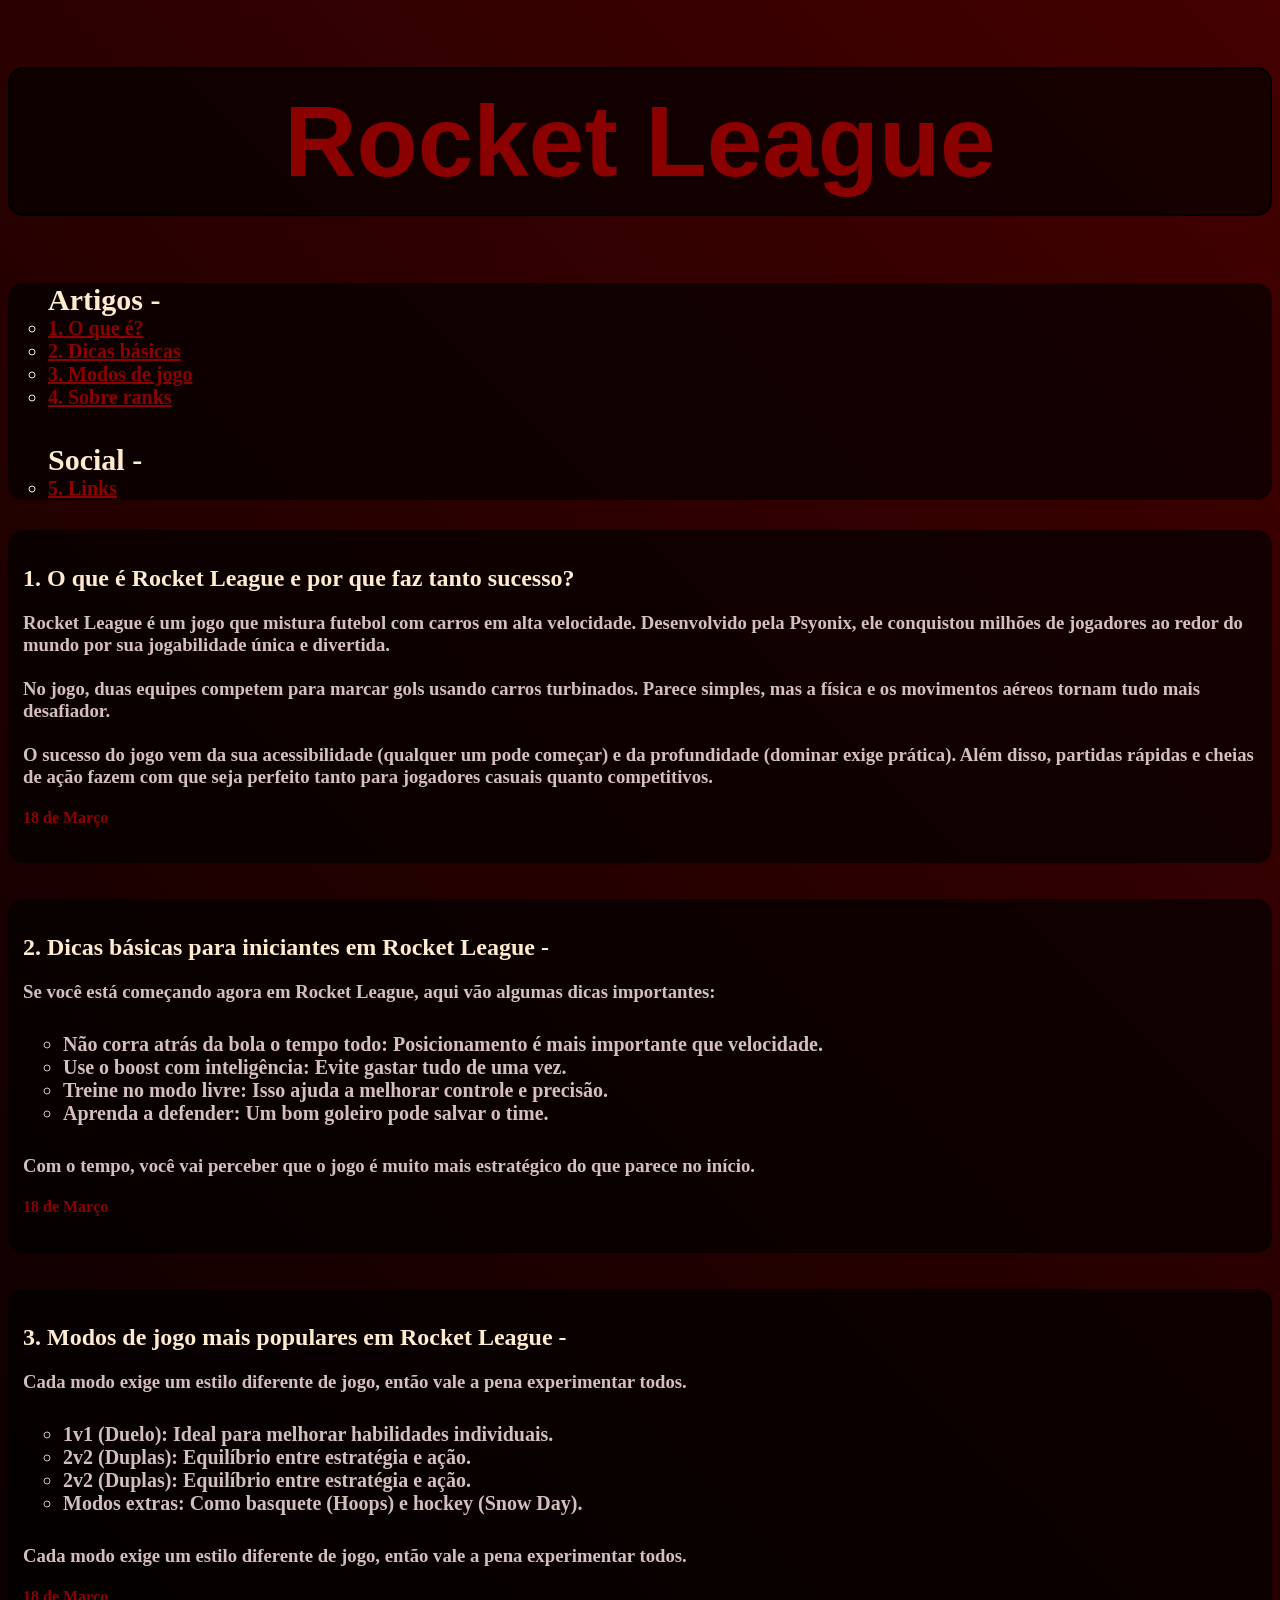
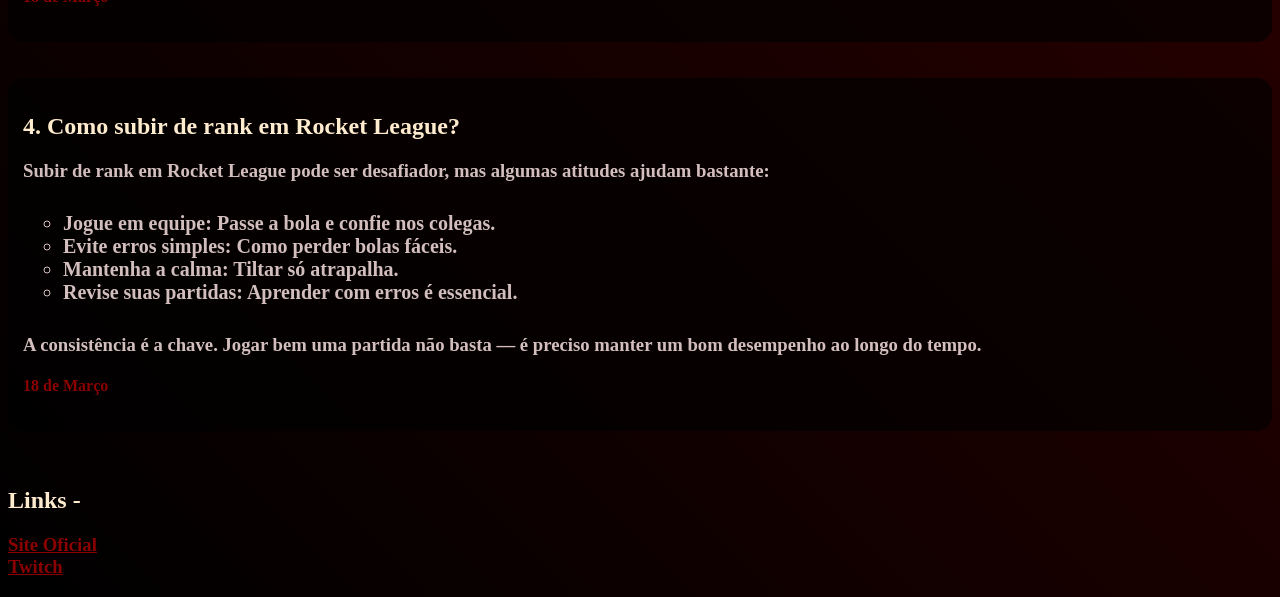
==== AulasPweb/Atividade Blog/index.html @ 59d14fc2 "Alterações no CSS da página principal." ====
<!DOCTYPE html>
<html lang="pt-br">
<head>
    <meta charset="UTF-8">
    <meta name="viewport" content="width=device-width, initial-scale=2.5">
    <link rel="stylesheet" href="style.css">
    <title>Blog RL</title>
</head>
<body>
<header><h1>Rocket League</h1>
    <nav>
        <h2>
            <ul> Artigos - <br>
                <li><a href="#Oque"> 1. O que é?</a><br></li>
                <li><a href="#Dicas"> 2. Dicas básicas</a><br></li>
                <li><a href="#Modos"> 3. Modos de jogo</a><br></li>
                <li><a href="#Rank"> 4. Sobre ranks</a><br></li>
                <br>
                Social - <br>               
                <li><a href="#Links">5. Links</a><br></li>
            </ul>
        </h2>
    </nav>
</header>
<main>
    <article>
        <h2 id="Oque"> 1. O que é Rocket League e por que faz tanto sucesso?
            <h3>
                <p>
                    Rocket League é um jogo que mistura futebol com carros em alta velocidade. Desenvolvido pela Psyonix, ele conquistou milhões de jogadores ao redor do mundo por sua jogabilidade única e divertida. <br><br>
                    No jogo, duas equipes competem para marcar gols usando carros turbinados. Parece simples, mas a física e os movimentos aéreos tornam tudo mais desafiador. <br><br>
                    O sucesso do jogo vem da sua acessibilidade (qualquer um pode começar) e da profundidade (dominar exige prática). Além disso, partidas rápidas e cheias de ação fazem com que seja perfeito tanto para jogadores casuais quanto competitivos.
                </p>
                <h4>
                    <time datetime="2026-03-18T17:00">18 de Março
                    </time>
                </h4>
            </h3>
        </h2>
    </article> <br><br>
    
    <article>
        <h2 id="Dicas"> 2. Dicas básicas para iniciantes em Rocket League -
            <h3>
                <p>
                    Se você está começando agora em Rocket League, aqui vão algumas dicas importantes:
    
        <ul>
            <li>Não corra atrás da bola o tempo todo: Posicionamento é mais importante que velocidade.</li>
    
                <li>Use o boost com inteligência: Evite gastar tudo de uma vez.</li>
    
                <li>Treine no modo livre: Isso ajuda a melhorar controle e precisão.</li>
    
                <li>Aprenda a defender: Um bom goleiro pode salvar o time.</li>
        </ul>
                    Com o tempo, você vai perceber que o jogo é muito mais estratégico do que parece no início.
                </p>
                <h4>
                    <time datetime="2026-03-18T17:00">18 de Março
                    </time>
                </h4>
            </h3>
        </h2>
    </article> <br><br>
    
    <article>
        <h2 id="Modos"> 3. Modos de jogo mais populares em Rocket League -
            <h3>
                <p> Cada modo exige um estilo diferente de jogo, então vale a pena experimentar todos.
                    <ul>
                        <li>1v1 (Duelo): Ideal para melhorar habilidades individuais.</li>
    
                        <li>2v2 (Duplas): Equilíbrio entre estratégia e ação.</li>
    
                        <li>2v2 (Duplas): Equilíbrio entre estratégia e ação.</li>
    
                        <li>Modos extras: Como basquete (Hoops) e hockey (Snow Day).</li>
                    </ul>
                    Cada modo exige um estilo diferente de jogo, então vale a pena experimentar todos.
                </p>
                <h4>
                    <time datetime="2026-03-18T17:00">18 de Março
                    </time>
                </h4>
            </h3>
        </h2>
    </article> <br><br>
    
    <article>
        <h2 id="Rank"> 4. Como subir de rank em Rocket League?
            <h3>
                <p>
                    Subir de rank em Rocket League pode ser desafiador, mas algumas atitudes ajudam bastante:
                    <ul>
                        <li>Jogue em equipe: Passe a bola e confie nos colegas.</li>
    
                        <li>Evite erros simples: Como perder bolas fáceis.</li>
    
                        <li>Mantenha a calma: Tiltar só atrapalha.</li>
    
                        <li>Revise suas partidas: Aprender com erros é essencial.</li>
                    </ul>
                    A consistência é a chave. Jogar bem uma partida não basta — é preciso manter um bom desempenho ao longo do tempo.
                </p>
                <h4>
                    <time datetime="2026-03-18T17:00">18 de Março
                    </time>
                </h4>
            </h3>
        </h2>
    </article> <br><br>
</main>
<footer>
    <h2 id="Links">
        Links -
        <h3>
            <a href="http://rocketleague.com">Site Oficial</a><br>
            <a href="http://twitch.tv/rocketleague">Twitch</a><br>
        </h3>
    </h2>
</footer>
</body>
</html>
---- AulasPweb/Atividade Blog/style.css ----
body{background: linear-gradient(45deg, #000000, #440000)}

h1{ 
    text-align: center;
    font-family: Impact, Haettenschweiler, 'Arial Narrow Bold', sans-serif;
    font-size: 100px;
    color: darkred;
    background-color: rgba(0, 0, 0, 0.651);
    border: 2px solid #000000;
    border-radius: 15px;
    padding: 15px;
}

nav{
    background-color: rgba(0, 0, 0, 0.651);
    border-radius: 15px;
}

ul{
    font-size: 30px;
}

li{
    list-style-type: circle;
    font-size: 20px;
}

li > a{
    color: darkred;
}

article{
    background-color: rgba(0, 0, 0, 0.651);
    border-radius: 15px;
    padding: 15px
}

h2{
    color: blanchedalmond;
}

h3{
    color: rgba(245, 220, 220, 0.863);
}

h4{
    color: darkred;
}

a{
    color: darkred;
}
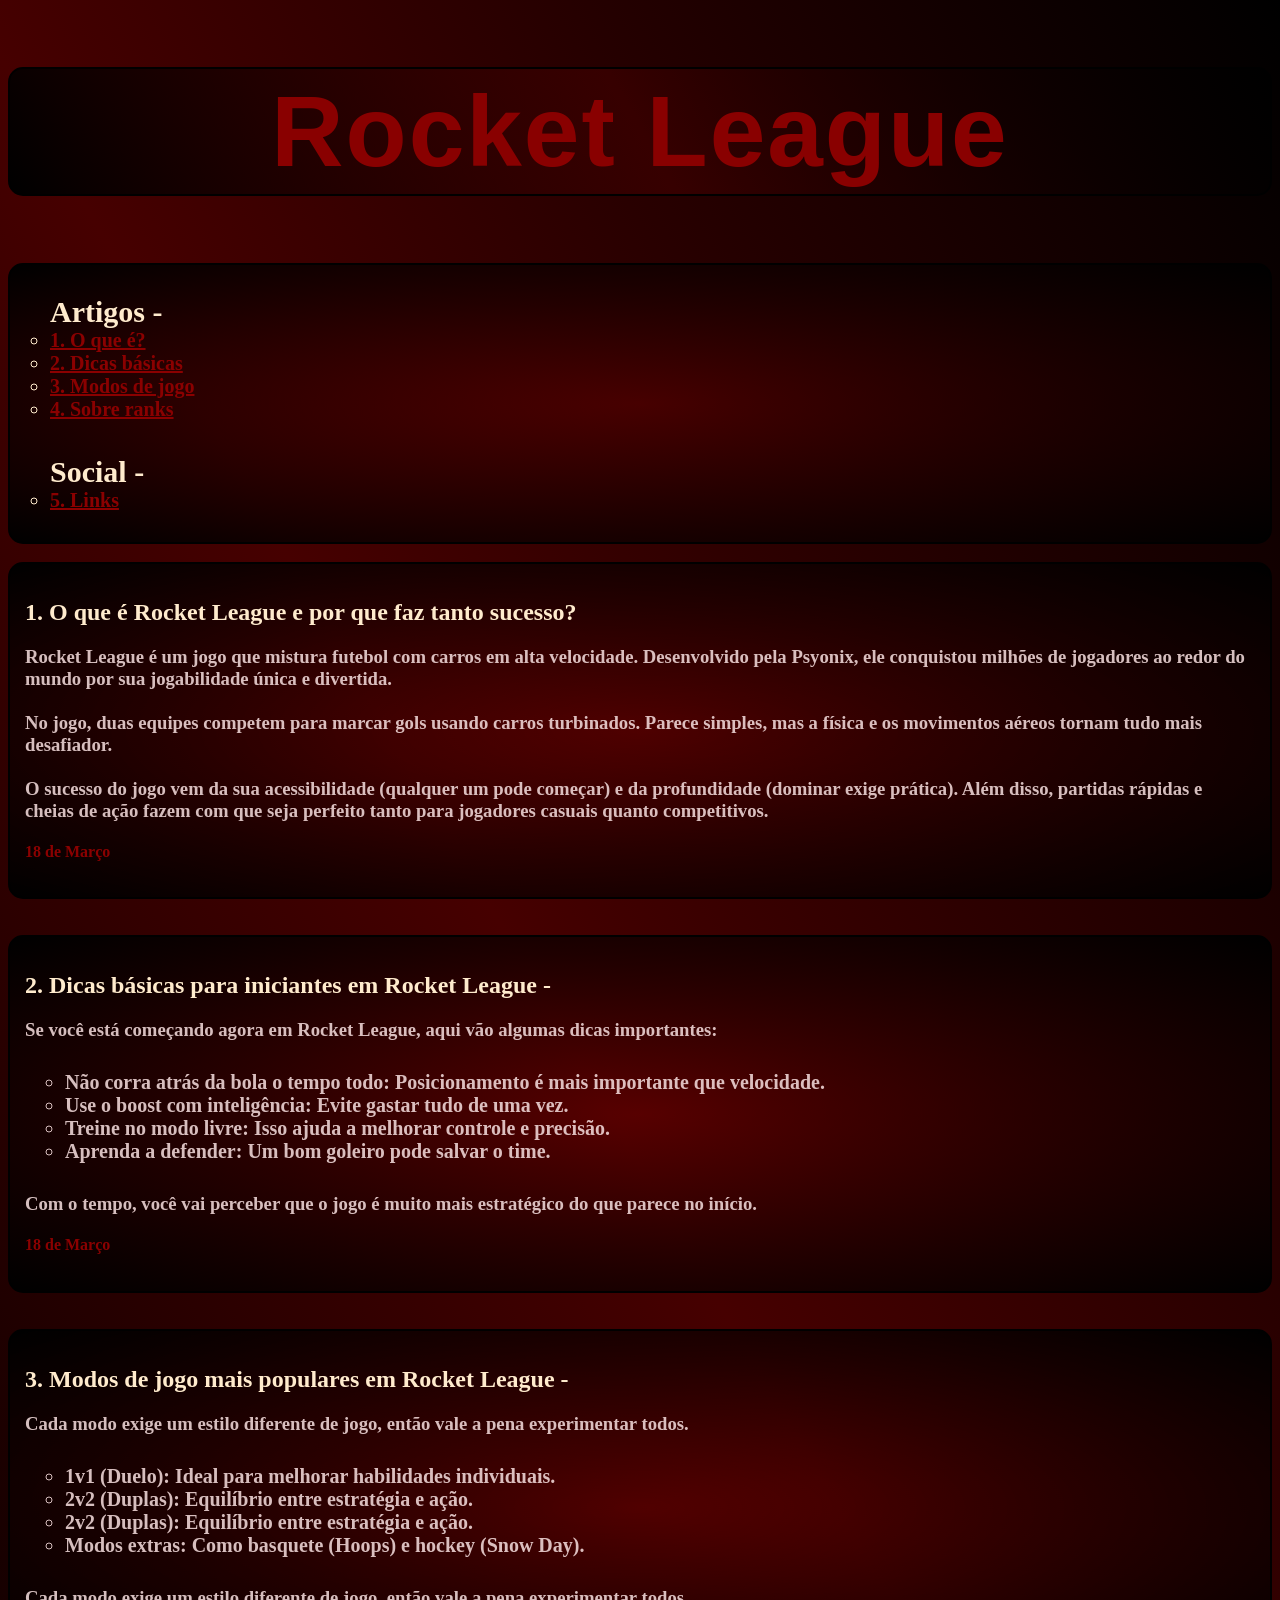
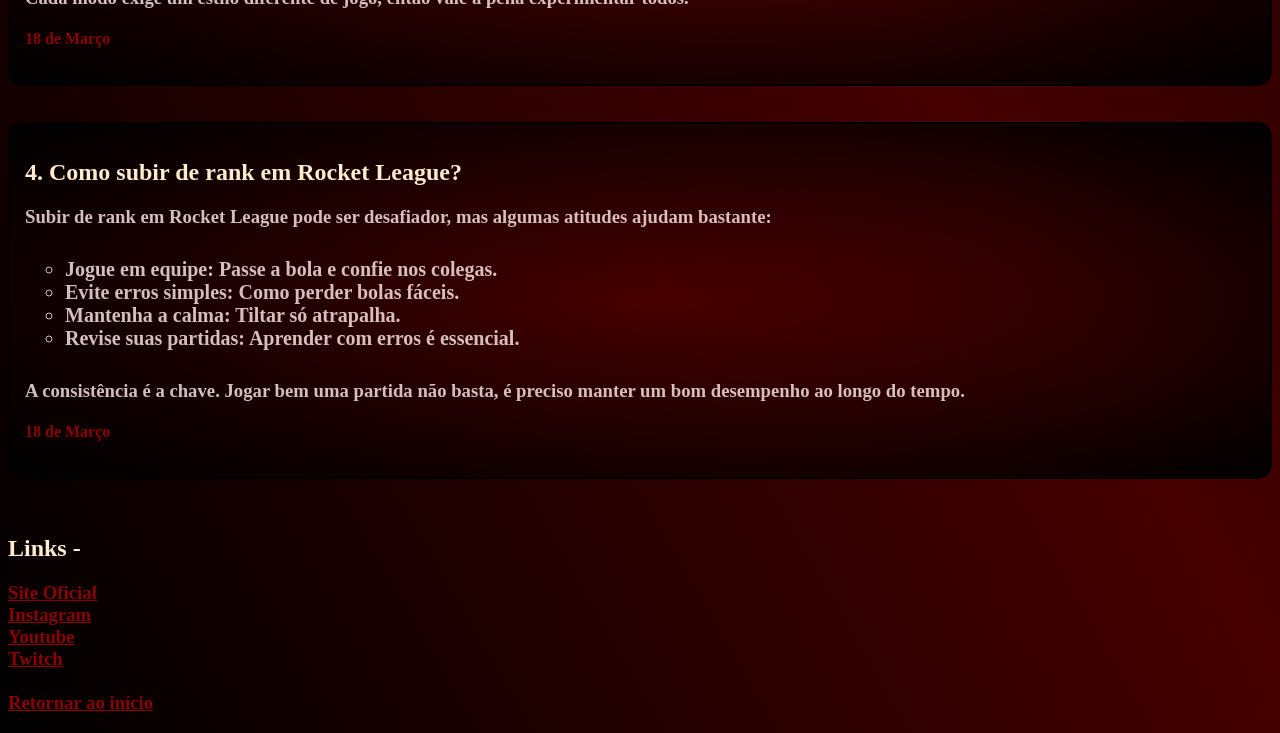
==== commit c1a6b3df: "Add. Arquivo atividade cientista" ====
--- a/AulasPweb/Atividade Blog/index.html
+++ b/AulasPweb/Atividade Blog/index.html
@@ -1,4 +1,5 @@
 <!DOCTYPE html>
+<html id="Inicio">
 <html lang="pt-br">
 <head>
     <meta charset="UTF-8">
@@ -21,6 +22,7 @@
             </ul>
         </h2>
     </nav>
+    <br>
 </header>
 <main>
     <article>
@@ -101,7 +103,7 @@
     
                         <li>Revise suas partidas: Aprender com erros é essencial.</li>
                     </ul>
-                    A consistência é a chave. Jogar bem uma partida não basta — é preciso manter um bom desempenho ao longo do tempo.
+                    A consistência é a chave. Jogar bem uma partida não basta, é preciso manter um bom desempenho ao longo do tempo.
                 </p>
                 <h4>
                     <time datetime="2026-03-18T17:00">18 de Março
@@ -115,10 +117,15 @@
     <h2 id="Links">
         Links -
         <h3>
-            <a href="http://rocketleague.com">Site Oficial</a><br>
-            <a href="http://twitch.tv/rocketleague">Twitch</a><br>
+            <a href="https://rocketleague.com" target="_blank">Site Oficial</a><br>
+            <a href="https://www.instagram.com/RocketLeague" target="_blank">Instagram</a><br>
+            <a href="https://www.youtube.com/RocketLeagueGame" target="_blank">Youtube</a><br>
+            <a href="https://twitch.tv/rocketleague" target="_blank">Twitch</a><br>
+            <br>
+            <a href="#Inicio">Retornar ao início</a>
         </h3>
     </h2>
 </footer>
 </body>
+</html>
 </html>
--- a/AulasPweb/Atividade Blog/style.css
+++ b/AulasPweb/Atividade Blog/style.css
@@ -1,18 +1,22 @@
-body{background: linear-gradient(45deg, #000000, #440000)}
+body{
+    background: linear-gradient(60deg, #000000, #460000, #000000 );
+}
 
-h1{ 
+h1{
+    letter-spacing: 2px;
     text-align: center;
     font-family: Impact, Haettenschweiler, 'Arial Narrow Bold', sans-serif;
     font-size: 100px;
-    color: darkred;
-    background-color: rgba(0, 0, 0, 0.651);
+    color: #890000;
+    background: linear-gradient(60deg, #000000, #8b000029, #000000 );
     border: 2px solid #000000;
     border-radius: 15px;
-    padding: 15px;
+    padding: 5px;
 }
 
 nav{
-    background-color: rgba(0, 0, 0, 0.651);
+    background: radial-gradient(#8b000043, #000000 );
+    border: 2px solid #000000;
     border-radius: 15px;
 }
 
@@ -26,27 +30,28 @@
 }
 
 li > a{
-    color: darkred;
+    color: #8b0000;
 }
 
 article{
-    background-color: rgba(0, 0, 0, 0.651);
+    background: radial-gradient(#8b000043, #000000 );
+    border: 2px solid #000000;
     border-radius: 15px;
     padding: 15px
 }
 
 h2{
-    color: blanchedalmond;
+    color: #ffebcd;
 }
 
 h3{
-    color: rgba(245, 220, 220, 0.863);
+    color: #f5dcdcdc;
 }
 
 h4{
-    color: darkred;
+    color: #8b0000;
 }
 
 a{
-    color: darkred;
+    color: #8b0000;
 }
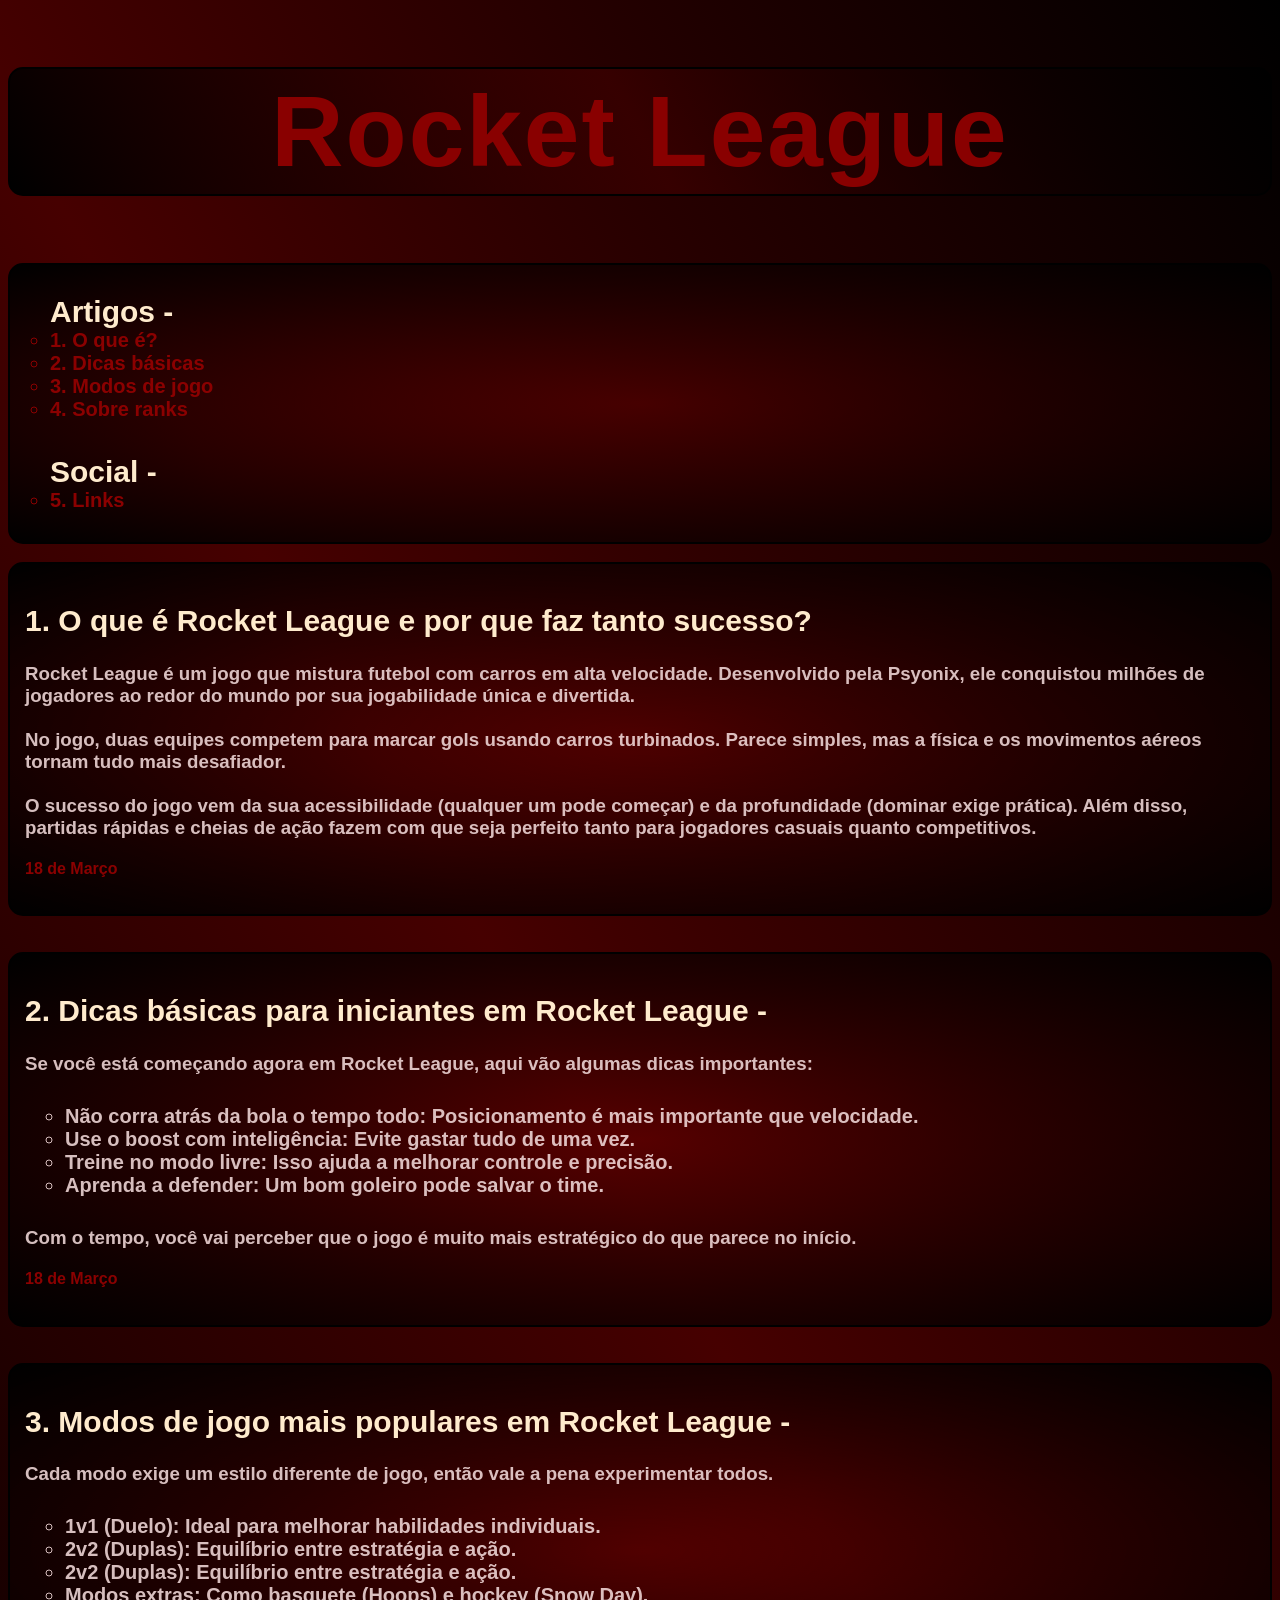
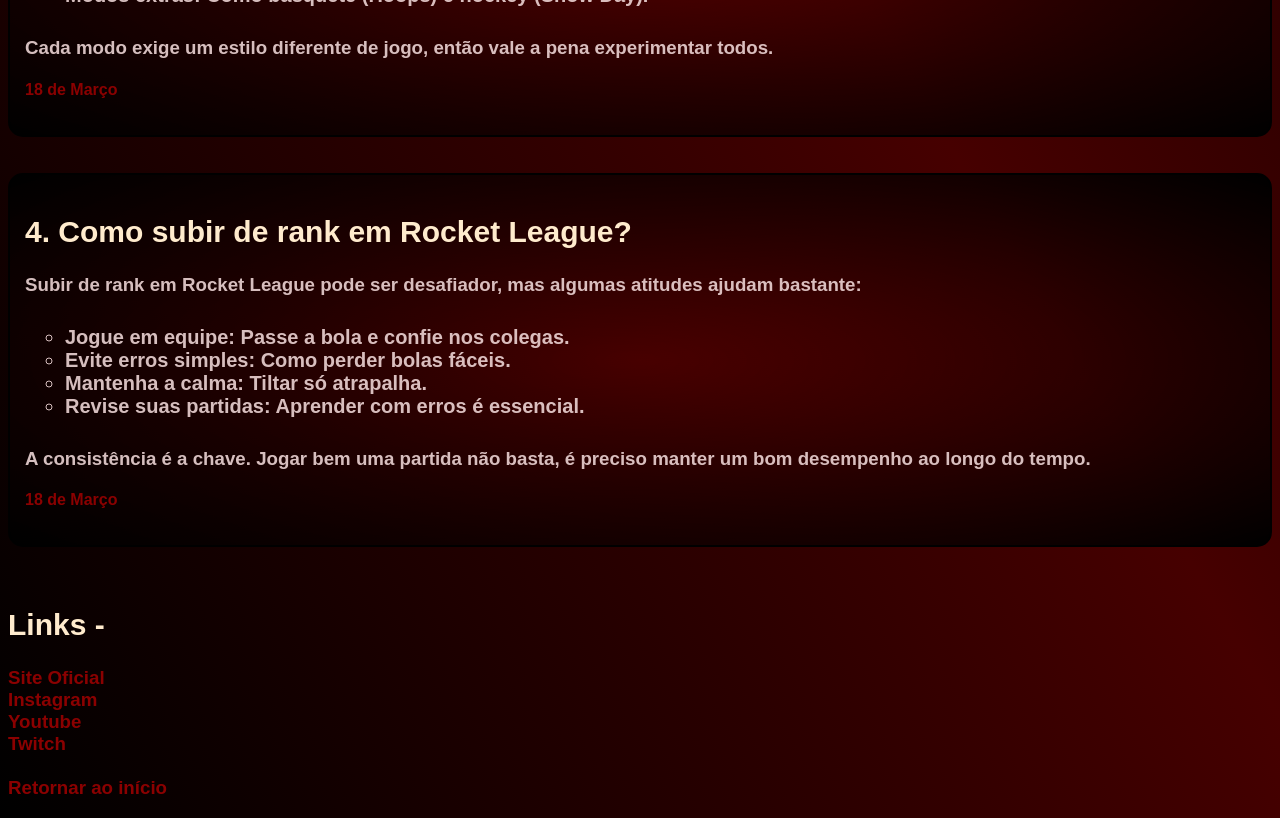
==== commit 7186d18d: "Remoção (scroll_behavior), add classes, alterações no CSS" ====
--- a/AulasPweb/Atividade Blog/index.html
+++ b/AulasPweb/Atividade Blog/index.html
@@ -1,5 +1,4 @@
 <!DOCTYPE html>
-<html id="Inicio">
 <html lang="pt-br">
 <head>
     <meta charset="UTF-8">
@@ -8,10 +7,10 @@
     <title>Blog RL</title>
 </head>
 <body>
-<header><h1>Rocket League</h1>
+<header id="Inicio"><h1>Rocket League</h1>
     <nav>
         <h2>
-            <ul> Artigos - <br>
+            <ul class="Guia_Pagina"> Artigos - <br>
                 <li><a href="#Oque"> 1. O que é?</a><br></li>
                 <li><a href="#Dicas"> 2. Dicas básicas</a><br></li>
                 <li><a href="#Modos"> 3. Modos de jogo</a><br></li>
@@ -27,7 +26,7 @@
 <main>
     <article>
         <h2 id="Oque"> 1. O que é Rocket League e por que faz tanto sucesso?
-            <h3>
+            <h3 class="Paragrafo">
                 <p>
                     Rocket League é um jogo que mistura futebol com carros em alta velocidade. Desenvolvido pela Psyonix, ele conquistou milhões de jogadores ao redor do mundo por sua jogabilidade única e divertida. <br><br>
                     No jogo, duas equipes competem para marcar gols usando carros turbinados. Parece simples, mas a física e os movimentos aéreos tornam tudo mais desafiador. <br><br>
@@ -43,19 +42,19 @@
     
     <article>
         <h2 id="Dicas"> 2. Dicas básicas para iniciantes em Rocket League -
-            <h3>
+            <h3 class="Paragrafo">
                 <p>
                     Se você está começando agora em Rocket League, aqui vão algumas dicas importantes:
     
-        <ul>
-            <li>Não corra atrás da bola o tempo todo: Posicionamento é mais importante que velocidade.</li>
-    
-                <li>Use o boost com inteligência: Evite gastar tudo de uma vez.</li>
-    
-                <li>Treine no modo livre: Isso ajuda a melhorar controle e precisão.</li>
-    
-                <li>Aprenda a defender: Um bom goleiro pode salvar o time.</li>
-        </ul>
+                    <ul class="Lista_Paragrafo">
+                        <li>Não corra atrás da bola o tempo todo: Posicionamento é mais importante que velocidade.</li>
+                
+                            <li>Use o boost com inteligência: Evite gastar tudo de uma vez.</li>
+                
+                            <li>Treine no modo livre: Isso ajuda a melhorar controle e precisão.</li>
+                
+                            <li>Aprenda a defender: Um bom goleiro pode salvar o time.</li>
+                    </ul>    
                     Com o tempo, você vai perceber que o jogo é muito mais estratégico do que parece no início.
                 </p>
                 <h4>
@@ -68,9 +67,9 @@
     
     <article>
         <h2 id="Modos"> 3. Modos de jogo mais populares em Rocket League -
-            <h3>
+            <h3 class="Paragrafo">
                 <p> Cada modo exige um estilo diferente de jogo, então vale a pena experimentar todos.
-                    <ul>
+                    <ul class="Lista_Paragrafo">
                         <li>1v1 (Duelo): Ideal para melhorar habilidades individuais.</li>
     
                         <li>2v2 (Duplas): Equilíbrio entre estratégia e ação.</li>
@@ -91,10 +90,10 @@
     
     <article>
         <h2 id="Rank"> 4. Como subir de rank em Rocket League?
-            <h3>
+            <h3 class="Paragrafo">
                 <p>
                     Subir de rank em Rocket League pode ser desafiador, mas algumas atitudes ajudam bastante:
-                    <ul>
+                    <ul class="Lista_Paragrafo">
                         <li>Jogue em equipe: Passe a bola e confie nos colegas.</li>
     
                         <li>Evite erros simples: Como perder bolas fáceis.</li>
@@ -127,5 +126,4 @@
     </h2>
 </footer>
 </body>
-</html>
 </html>
--- a/AulasPweb/Atividade Blog/style.css
+++ b/AulasPweb/Atividade Blog/style.css
@@ -24,13 +24,20 @@
     font-size: 30px;
 }
 
-li{
+ul.Lista_Paragrafo > li{
+    color: #f5dcdcdc;
     list-style-type: circle;
     font-size: 20px;
 }
 
-li > a{
+ul.Guia_Pagina li{
     color: #8b0000;
+    list-style-type: circle;
+    font-size: 20px;
+}
+
+ul.Guia_Pagina li:hover{
+    color: #ffebcd;
 }
 
 article{
@@ -41,17 +48,28 @@
 }
 
 h2{
+    font-size: 30px;
+    font-family: Arial, Helvetica, sans-serif;
     color: #ffebcd;
 }
 
-h3{
+.Paragrafo{
+    font-family: Arial, Helvetica, sans-serif;
     color: #f5dcdcdc;
 }
 
 h4{
+    font-family: Arial, Helvetica, sans-serif;
     color: #8b0000;
 }
 
-a{
+a {
+    font-family: Arial, Helvetica, sans-serif;
     color: #8b0000;
+    text-decoration: none;
+}
+
+a:hover{
+    color: #ffebcd;
+    text-decoration: underline;
 }
